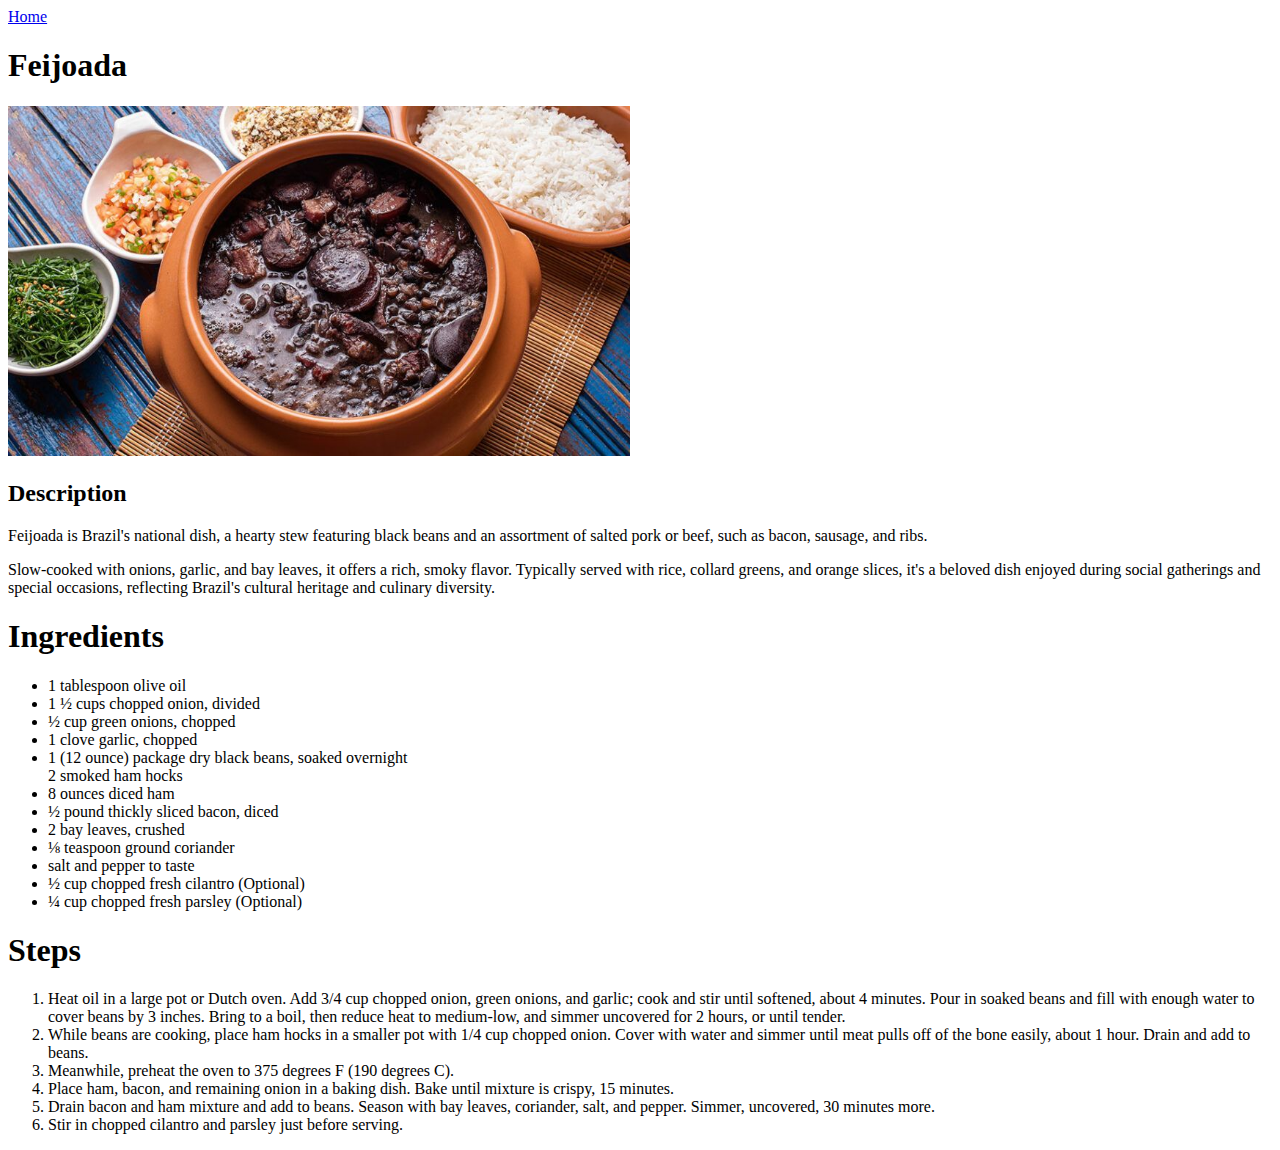
==== recipes/feijoada.html @ 6939d8ad "Initialize recipe website project" ====
<!DOCTYPE html>
<html lang="en">
<head>
    <meta charset="UTF-8">
    <meta name="viewport" content="width=device-width, initial-scale=1.0">
    <title>Recipe | Feijoada</title>
</head>
<body>
    <a href="../index.html">Home</a>
    <h1>Feijoada</h1>
    <img src="/img/feijoada.jpg" alt="Feijoada" height="350">
    <h2>Description</h2>
    <p>Feijoada is Brazil's national dish, a hearty stew featuring black beans and an assortment of salted pork or beef, such as bacon, sausage, and ribs.</p> <p>Slow-cooked with onions, garlic, and bay leaves, it offers a rich, smoky flavor. Typically served with rice, collard greens, and orange slices, it's a beloved dish enjoyed during social gatherings and special occasions, reflecting Brazil's cultural heritage and culinary diversity.</p>
    <h1>Ingredients</h1>
    <ul>
        <li>1 tablespoon olive oil</li>
        <li>1 ½ cups chopped onion, divided</li>
        <li>½ cup green onions, chopped</li>
        <li>1 clove garlic, chopped</li>
        <li>1 (12 ounce) package dry black beans, soaked overnight</li>
        2 smoked ham hocks
        <li>8 ounces diced ham</li>
        <li>½ pound thickly sliced bacon, diced</li>
        <li>2 bay leaves, crushed</li>
        <li>⅛ teaspoon ground coriander</li>
        <li>salt and pepper to taste</li>
        <li>½ cup chopped fresh cilantro (Optional)</li>
        <li>¼ cup chopped fresh parsley (Optional)</li>
    </ul>
    <h1>Steps</h1>
    <ol>
        <li>Heat oil in a large pot or Dutch oven. Add 3/4 cup chopped onion, green onions, and garlic; cook and stir until softened, about 4 minutes. Pour in soaked beans and fill with enough water to cover beans by 3 inches. Bring to a boil, then reduce heat to medium-low, and simmer uncovered for 2 hours, or until tender.</li>
        <li>While beans are cooking, place ham hocks in a smaller pot with 1/4 cup chopped onion. Cover with water and simmer until meat pulls off of the bone easily, about 1 hour. Drain and add to beans.</li>
        <li>Meanwhile, preheat the oven to 375 degrees F (190 degrees C).</li>
        <li>Place ham, bacon, and remaining onion in a baking dish. Bake until mixture is crispy, 15 minutes.</li>
        <li>Drain bacon and ham mixture and add to beans. Season with bay leaves, coriander, salt, and pepper. Simmer, uncovered, 30 minutes more.</li>
        <li>Stir in chopped cilantro and parsley just before serving.</li>
    </ol>
</body>
</html>
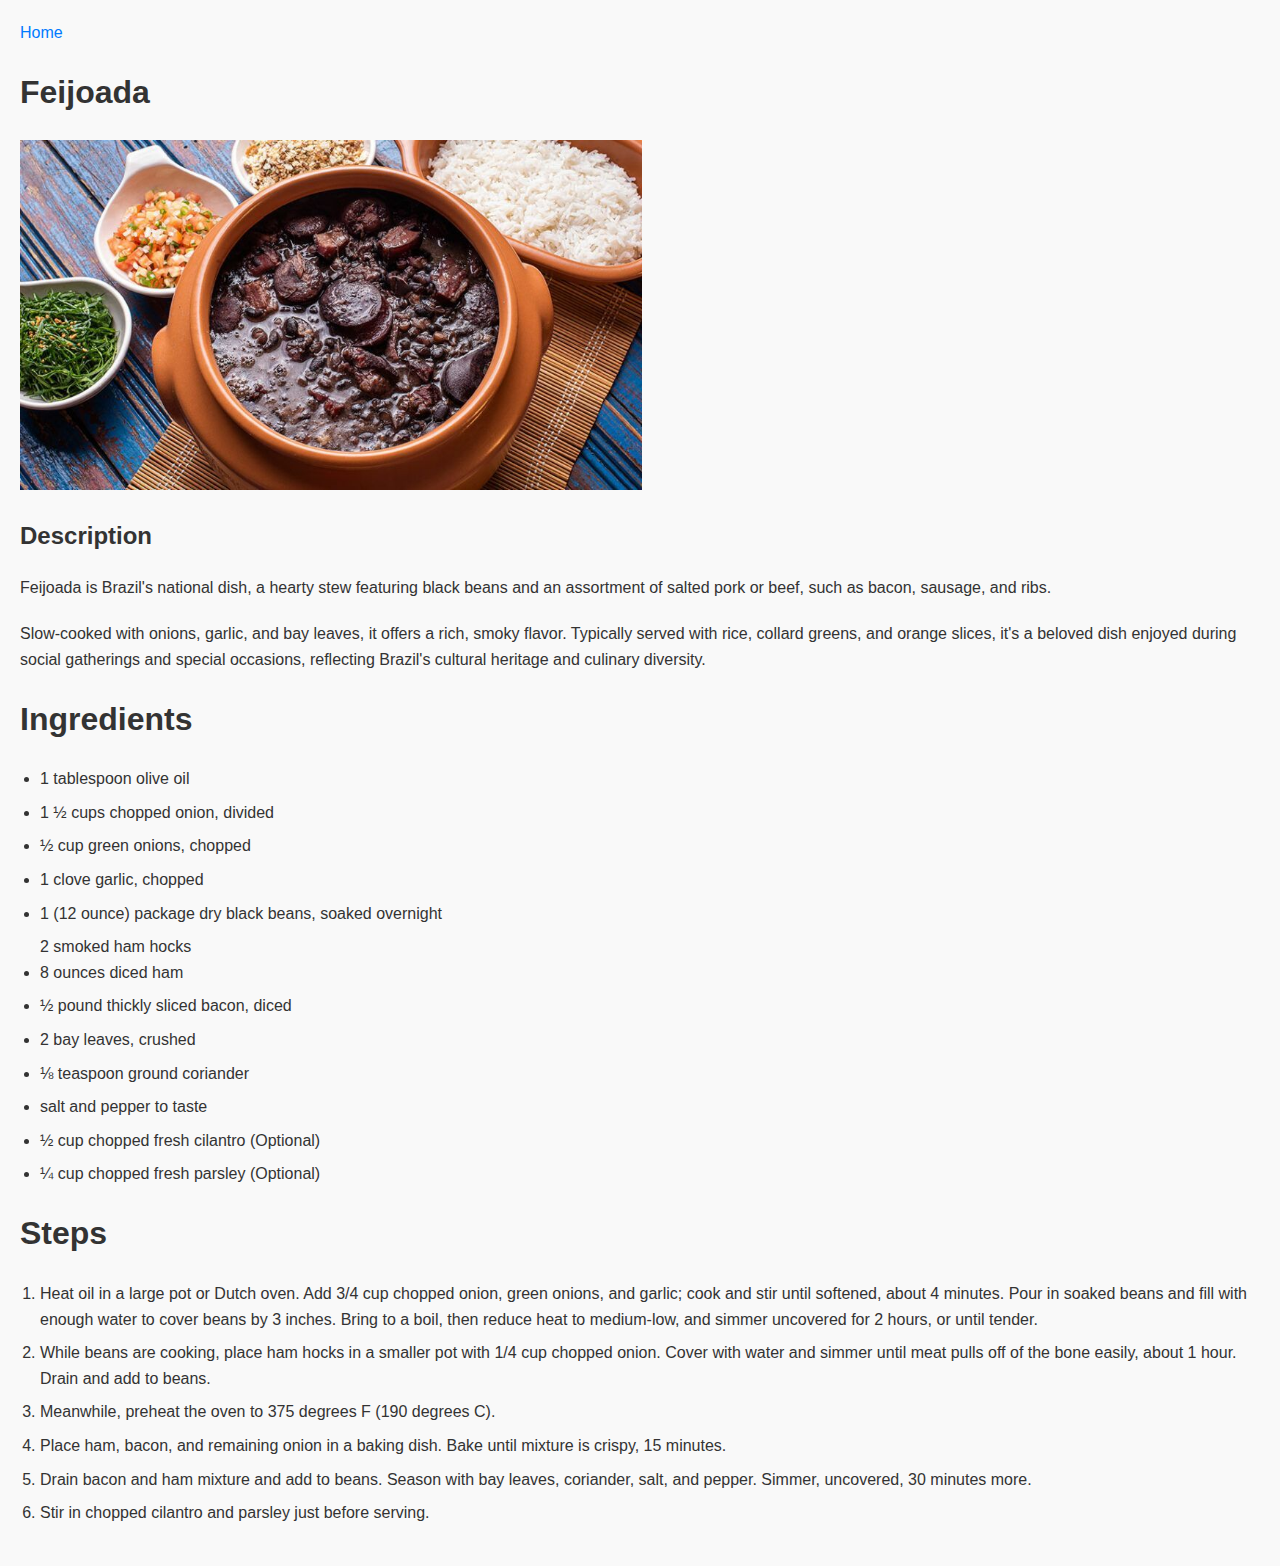
==== commit 6510db8d: "style: Style and add CSS to enhance site appearance" ====
--- a/recipes/feijoada.html
+++ b/recipes/feijoada.html
@@ -4,11 +4,12 @@
     <meta charset="UTF-8">
     <meta name="viewport" content="width=device-width, initial-scale=1.0">
     <title>Recipe | Feijoada</title>
+    <link rel="stylesheet" href="../css/style-recipe.css">
 </head>
 <body>
     <a href="../index.html">Home</a>
     <h1>Feijoada</h1>
-    <img src="/img/feijoada.jpg" alt="Feijoada" height="350">
+    <img src="../img/feijoada.jpg" alt="Feijoada" height="350">
     <h2>Description</h2>
     <p>Feijoada is Brazil's national dish, a hearty stew featuring black beans and an assortment of salted pork or beef, such as bacon, sausage, and ribs.</p> <p>Slow-cooked with onions, garlic, and bay leaves, it offers a rich, smoky flavor. Typically served with rice, collard greens, and orange slices, it's a beloved dish enjoyed during social gatherings and special occasions, reflecting Brazil's cultural heritage and culinary diversity.</p>
     <h1>Ingredients</h1>
--- a/css/style-recipe.css
+++ b/css/style-recipe.css
@@ -0,0 +1,29 @@
+body {
+    font-family: Arial, sans-serif;
+    line-height: 1.6;
+    margin: 0;
+    padding: 20px;
+    background-color: #f9f9f9;
+    color: #333;
+}
+h1, h2 {
+    color: #333;
+}
+
+p {
+    margin-bottom: 20px;
+}
+ul, ol {
+    margin-bottom: 20px;
+    padding-left: 20px;
+}
+li {
+    margin-bottom: 8px;
+}
+a {
+    color: #007bff;
+    text-decoration: none;
+}
+a:hover {
+    text-decoration: underline;
+}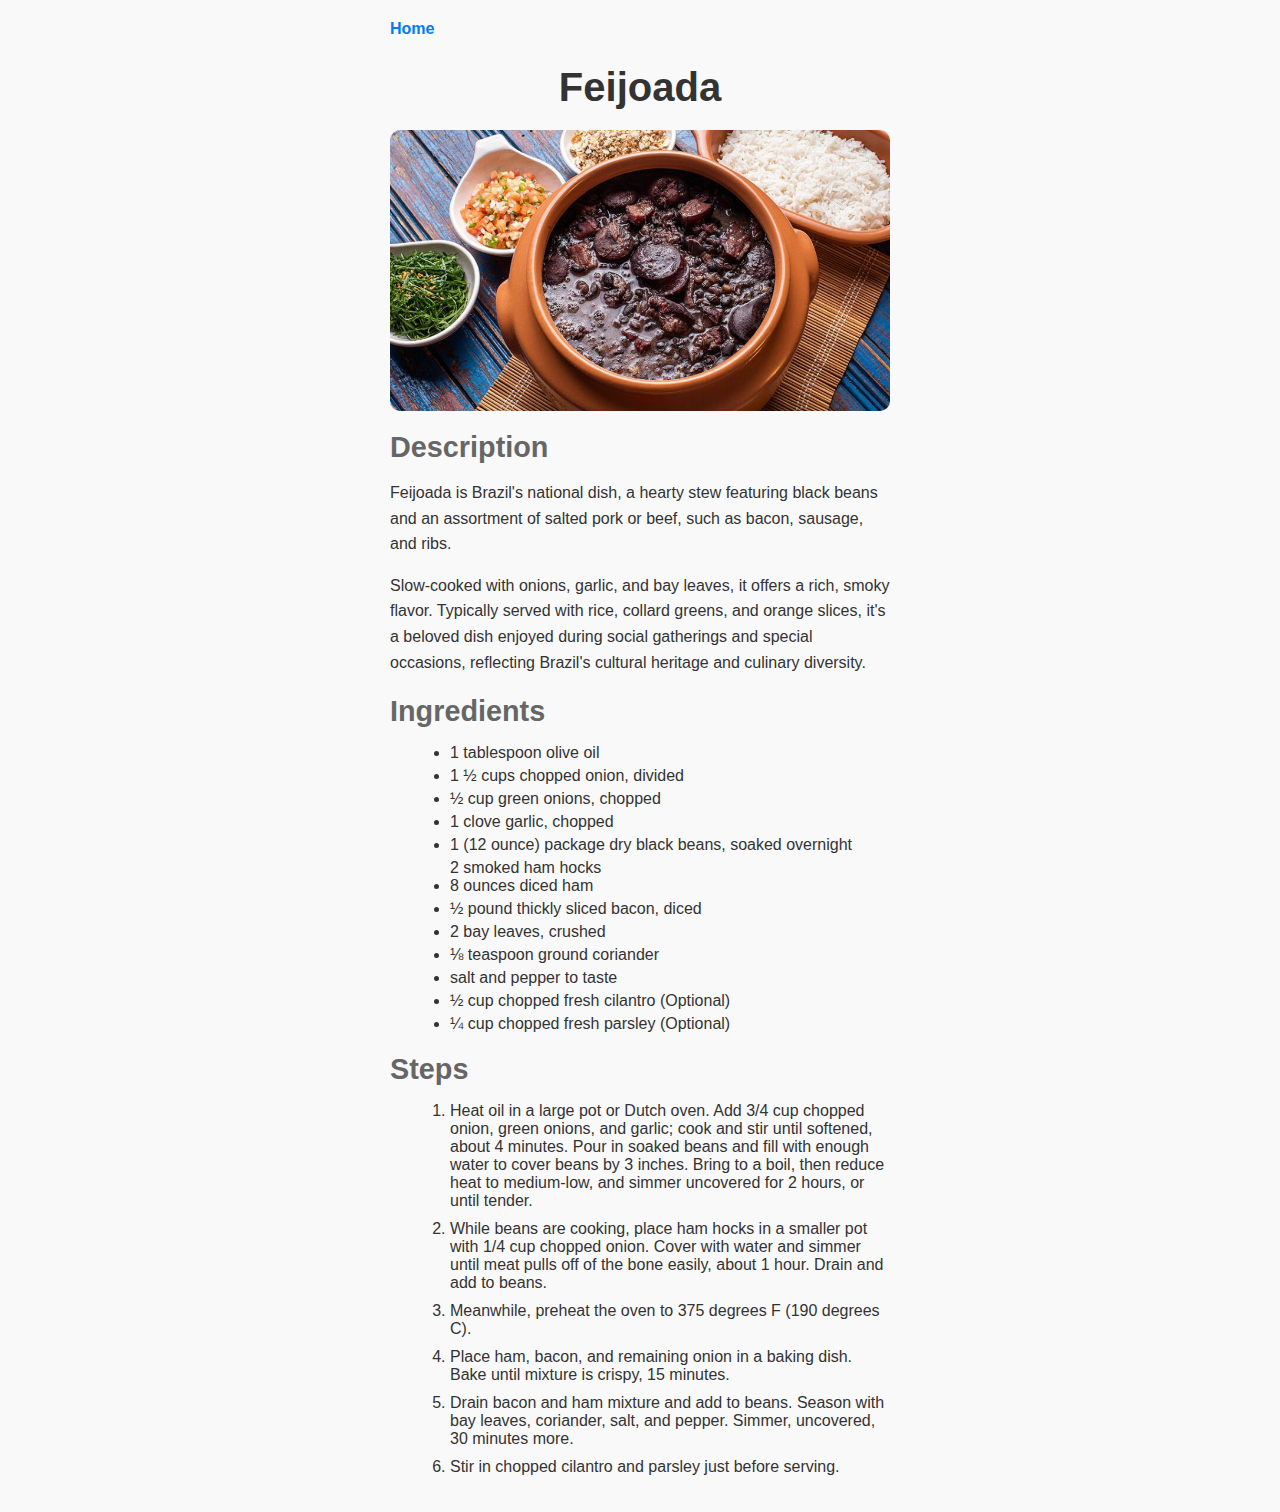
==== commit c5efa29a: "style: significantly update CSS to enhance appearance on home and recipe pages" ====
--- a/recipes/feijoada.html
+++ b/recipes/feijoada.html
@@ -9,10 +9,10 @@
 <body>
     <a href="../index.html">Home</a>
     <h1>Feijoada</h1>
-    <img src="../img/feijoada.jpg" alt="Feijoada" height="350">
+    <img src="../img/feijoada.jpg" alt="Feijoada"  width="500px">
     <h2>Description</h2>
     <p>Feijoada is Brazil's national dish, a hearty stew featuring black beans and an assortment of salted pork or beef, such as bacon, sausage, and ribs.</p> <p>Slow-cooked with onions, garlic, and bay leaves, it offers a rich, smoky flavor. Typically served with rice, collard greens, and orange slices, it's a beloved dish enjoyed during social gatherings and special occasions, reflecting Brazil's cultural heritage and culinary diversity.</p>
-    <h1>Ingredients</h1>
+    <h2>Ingredients</h2>
     <ul>
         <li>1 tablespoon olive oil</li>
         <li>1 ½ cups chopped onion, divided</li>
@@ -28,7 +28,7 @@
         <li>½ cup chopped fresh cilantro (Optional)</li>
         <li>¼ cup chopped fresh parsley (Optional)</li>
     </ul>
-    <h1>Steps</h1>
+    <h2>Steps</h2>
     <ol>
         <li>Heat oil in a large pot or Dutch oven. Add 3/4 cup chopped onion, green onions, and garlic; cook and stir until softened, about 4 minutes. Pour in soaked beans and fill with enough water to cover beans by 3 inches. Bring to a boil, then reduce heat to medium-low, and simmer uncovered for 2 hours, or until tender.</li>
         <li>While beans are cooking, place ham hocks in a smaller pot with 1/4 cup chopped onion. Cover with water and simmer until meat pulls off of the bone easily, about 1 hour. Drain and add to beans.</li>
--- a/css/style-recipe.css
+++ b/css/style-recipe.css
@@ -1,29 +1,55 @@
 body {
     font-family: Arial, sans-serif;
-    line-height: 1.6;
+    background-color: #f9f9f9;
+    color: #333;
     margin: 0;
     padding: 20px;
-    background-color: #f9f9f9;
+    margin: 0 auto;
+    max-width: 500px;
+}
+
+a {
+    text-decoration: none;
+    color: #007BFF;
+    font-weight: bold;
+    }
+
+a:hover {
+    text-decoration: underline;
+}
+
+h1 {
     color: #333;
+    font-size: 2.5em;
+    margin-bottom: 20px;
+    text-align: center;
 }
-h1, h2 {
-    color: #333;
+
+img {
+    display: block;
+    margin: 0 auto 20px;
+    border-radius: 10px;
+}
+
+h2 {
+    color: #666;
+    font-size: 1.8em;
+    margin-top: 20px;
+    margin-bottom: 10px;
 }
 
 p {
-    margin-bottom: 20px;
+    line-height: 1.6;
+    margin-bottom: 10px;
 }
+
 ul, ol {
-    margin-bottom: 20px;
-    padding-left: 20px;
+    margin-left: 20px;
 }
-li {
-    margin-bottom: 8px;
+
+ul li {
+    margin-bottom: 5px;
 }
-a {
-    color: #007bff;
-    text-decoration: none;
-}
-a:hover {
-    text-decoration: underline;
+ol li{
+    margin-bottom: 10px;
 }